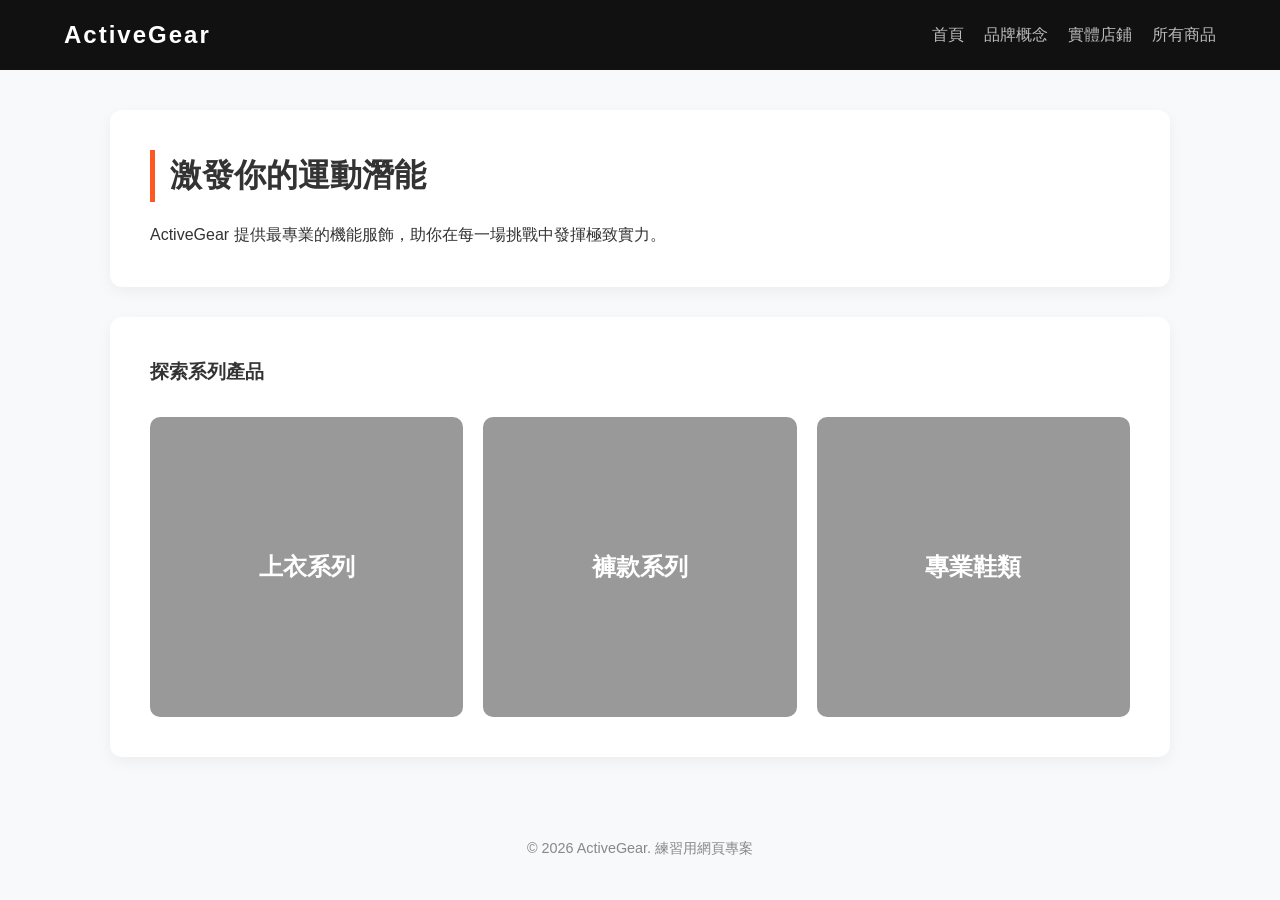
==== index.html @ 0505ae43 "Add files via upload Initial commit" ====
<!DOCTYPE html>
<html lang="zh-TW">
<head>
    <meta charset="UTF-8">
    <meta name="viewport" content="width=device-width, initial-scale=1.0">
    <title>ActiveGear | 專業運動入口</title>
    <link rel="stylesheet" href="style.css">
</head>
<body>

    <header>
        <h1>ActiveGear</h1>
        <nav>
            <ul>
                <li><a href="index.html">首頁</a></li>
                <li><a href="brand.html">品牌概念</a></li>
                <li><a href="store.html">實體店鋪</a></li>
                <li><a href="products.html">所有商品</a></li>
            </ul>
        </nav>
    </header>

    <main>
        <section>
            <h2>激發你的運動潛能</h2>
            <p>ActiveGear 提供最專業的機能服飾，助你在每一場挑戰中發揮極致實力。</p>
        </section>

        <section>
            <h3>探索系列產品</h3>
            <div class="category-hub">
                <a href="products.html" class="category-card card-tops"><span>上衣系列</span></a>
                <a href="products.html" class="category-card card-bottoms"><span>褲款系列</span></a>
                <a href="products.html" class="category-card card-shoes"><span>專業鞋類</span></a>
            </div>
        </section>
    </main>

    <footer>
        <p>&copy; 2026 ActiveGear. 練習用網頁專案</p>
    </footer>

</body>
</html>
---- style.css ----
/* --- 1. 全域重設 --- */
* {
    margin: 0;
    padding: 0;
    box-sizing: border-box;
}

body {
    font-family: "Helvetica Neue", Arial, "微軟正黑體", sans-serif;
    background-color: #f8f9fa;
    color: #333;
    line-height: 1.6;
}

/* --- 2. 導覽列樣式 --- */
header {
    background-color: #111;
    color: #fff;
    padding: 1rem 5%;
    display: flex;
    justify-content: space-between;
    align-items: center;
    position: sticky;
    top: 0;
    z-index: 1000;
}

header h1 {
    font-size: 1.5rem;
    letter-spacing: 2px;
}

nav ul {
    list-style: none;
    display: flex;
    gap: 20px;
}

nav a {
    color: #bbb;
    text-decoration: none;
    font-weight: 500;
    transition: 0.3s;
}

nav a:hover {
    color: #fff;
}

/* --- 3. 主要內容版面 --- */
main {
    max-width: 1100px;
    margin: 40px auto;
    padding: 0 20px;
}

section {
    background: #fff;
    padding: 40px;
    border-radius: 12px;
    box-shadow: 0 5px 15px rgba(0,0,0,0.05);
    margin-bottom: 30px;
}

h2 {
    margin-bottom: 20px;
    font-size: 2rem;
    border-left: 5px solid #ff5722;
    padding-left: 15px;
}

/* --- 4. 首頁分類卡片 (Category Hub) --- */
.category-hub {
    display: flex;
    gap: 20px;
    margin-top: 30px;
}

.category-card {
    flex: 1;
    height: 300px;
    display: flex;
    align-items: center;
    justify-content: center;
    text-decoration: none;
    color: #fff;
    font-size: 1.5rem;
    font-weight: bold;
    border-radius: 10px;
    position: relative;
    overflow: hidden;
    background-size: cover;
    background-position: center;
    transition: transform 0.4s ease;
}

/* 背景遮罩層：確保文字清晰 */
.category-card::before {
    content: '';
    position: absolute;
    top: 0; left: 0; width: 100%; height: 100%;
    background: rgba(0, 0, 0, 0.4);
    z-index: 1;
    transition: 0.3s;
}

.category-card span {
    position: relative;
    z-index: 2;
}

/* 懸停效果 */
.category-card:hover {
    transform: translateY(-10px);
}

.category-card:hover::before {
    background: rgba(0, 0, 0, 0.2); /* 移入時變亮 */
}

/* 各別背景圖設定 (使用臨時圖片網址) */
.card-tops { background-image: url('https://images.unsplash.com/photo-1521572267360-ee0c2909d518?auto=format&fit=crop&w=600&q=80'); }
.card-bottoms { background-image: url('https://images.unsplash.com/photo-1539109132314-3477524c8810?auto=format&fit=crop&w=600&q=80'); }
.card-shoes { background-image: url('https://images.unsplash.com/photo-1542291026-7eec264c27ff?auto=format&fit=crop&w=600&q=80'); }

/* --- 5. 實體店鋪頁面專用 --- */
.store-img {
    width: 100%;
    max-height: 400px;
    object-fit: cover;
    border-radius: 8px;
    margin-bottom: 25px;
}

.store-info p {
    margin-bottom: 10px;
    font-size: 1.1rem;
}

/* --- 6. 頁尾 --- */
footer {
    text-align: center;
    padding: 40px;
    color: #888;
    font-size: 0.9rem;
}
/* --- 7. 商品列表網格 --- */
.product-grid {
    display: grid;
    /* 自動填充，每欄最小 250px，最大平均分配 */
    grid-template-columns: repeat(auto-fill, minmax(220px, 1fr));
    gap: 30px;
    margin-top: 30px;
}

/* --- 8. 商品卡片樣式 --- */
.product-card {
    background: #fff;
    border: 1px solid #eee;
    border-radius: 12px;
    overflow: hidden;
    position: relative;
    transition: 0.3s;
}

.product-card:hover {
    box-shadow: 0 10px 20px rgba(0,0,0,0.1);
    transform: translateY(-5px);
}

.product-card img {
    width: 100%;
    height: 250px;
    object-fit: cover; /* 確保圖片不變形且填滿區域 */
}

.product-info {
    padding: 20px;
    text-align: center;
}

.product-info h4 {
    margin-bottom: 10px;
    font-size: 1.1rem;
}

.price {
    color: #ff5722;
    font-weight: bold;
    font-size: 1.2rem;
    margin-bottom: 15px;
}

.old-price {
    text-decoration: line-through;
    color: #999;
    font-size: 0.9rem;
    margin-right: 5px;
}

/* 商品標籤 (New/Sale) */
.product-tag {
    position: absolute;
    top: 10px;
    left: 10px;
    background: #333;
    color: #fff;
    padding: 5px 12px;
    font-size: 0.8rem;
    border-radius: 20px;
    z-index: 5;
}

.product-tag.sale {
    background: #ff5722;
}

/* 按鈕樣式 */
.add-btn {
    width: 100%;
    padding: 10px;
    background: #f4f4f4;
    border: none;
    border-radius: 6px;
    cursor: pointer;
    font-weight: bold;
    transition: 0.2s;
}

.add-btn:hover {
    background: #111;
    color: #fff;
}
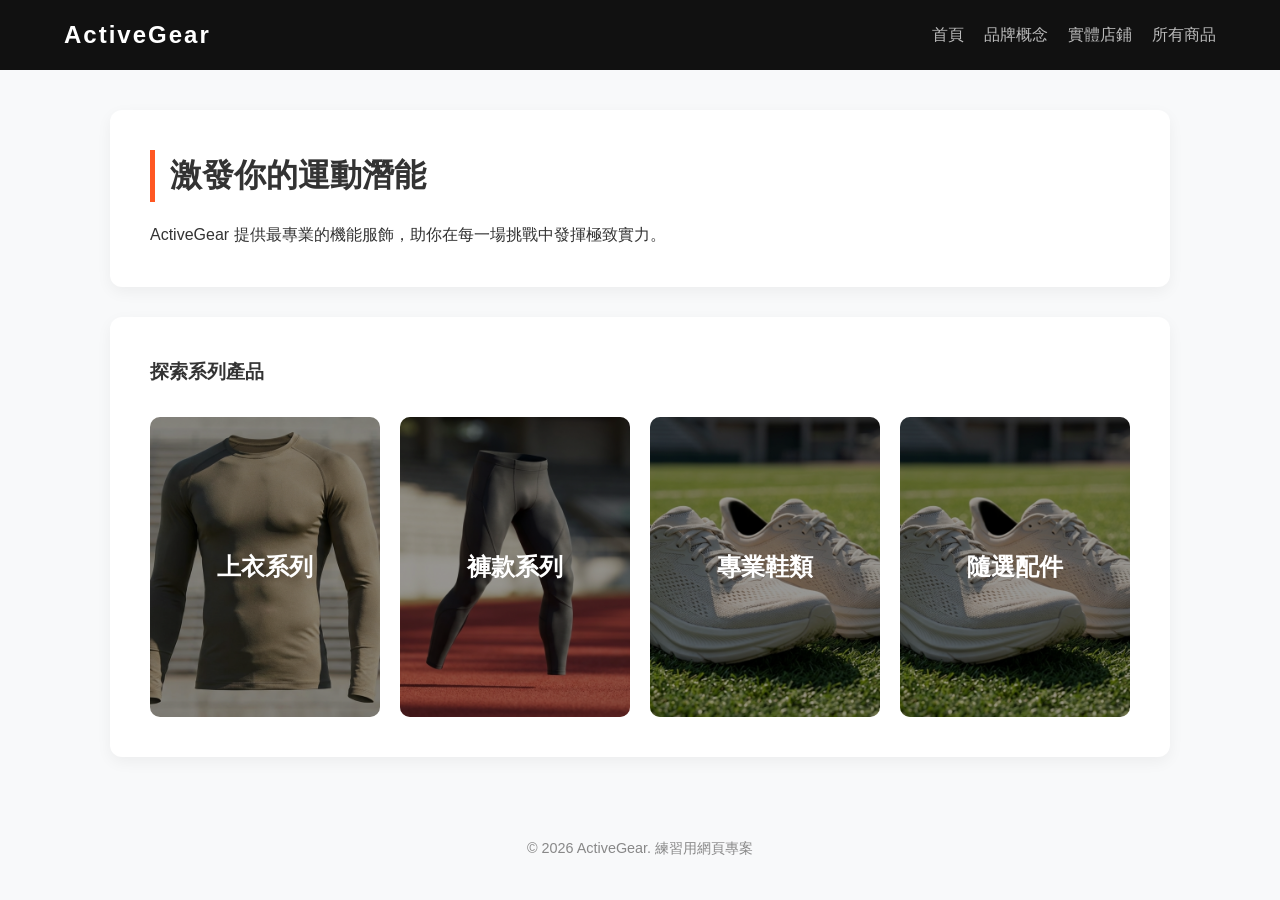
==== commit 15824402: "Update index.html" ====
--- a/index.html
+++ b/index.html
@@ -32,6 +32,7 @@
                 <a href="products.html" class="category-card card-tops"><span>上衣系列</span></a>
                 <a href="products.html" class="category-card card-bottoms"><span>褲款系列</span></a>
                 <a href="products.html" class="category-card card-shoes"><span>專業鞋類</span></a>
+                <a href="products.html" class="category-card card-shoes"><span>隨選配件</span></a>
             </div>
         </section>
     </main>
@@ -41,4 +42,4 @@
     </footer>
 
 </body>
-</html>+</html>
--- a/style.css
+++ b/style.css
@@ -119,9 +119,9 @@
 }
 
 /* 各別背景圖設定 (使用臨時圖片網址) */
-.card-tops { background-image: url('https://images.unsplash.com/photo-1521572267360-ee0c2909d518?auto=format&fit=crop&w=600&q=80'); }
-.card-bottoms { background-image: url('https://images.unsplash.com/photo-1539109132314-3477524c8810?auto=format&fit=crop&w=600&q=80'); }
-.card-shoes { background-image: url('https://images.unsplash.com/photo-1542291026-7eec264c27ff?auto=format&fit=crop&w=600&q=80'); }
+.card-tops { background-image: url('images/shirt.png'); }
+.card-bottoms { background-image: url('images/pants.png'); }
+.card-shoes { background-image: url('images/shoe.png'); }
 
 /* --- 5. 實體店鋪頁面專用 --- */
 .store-img {
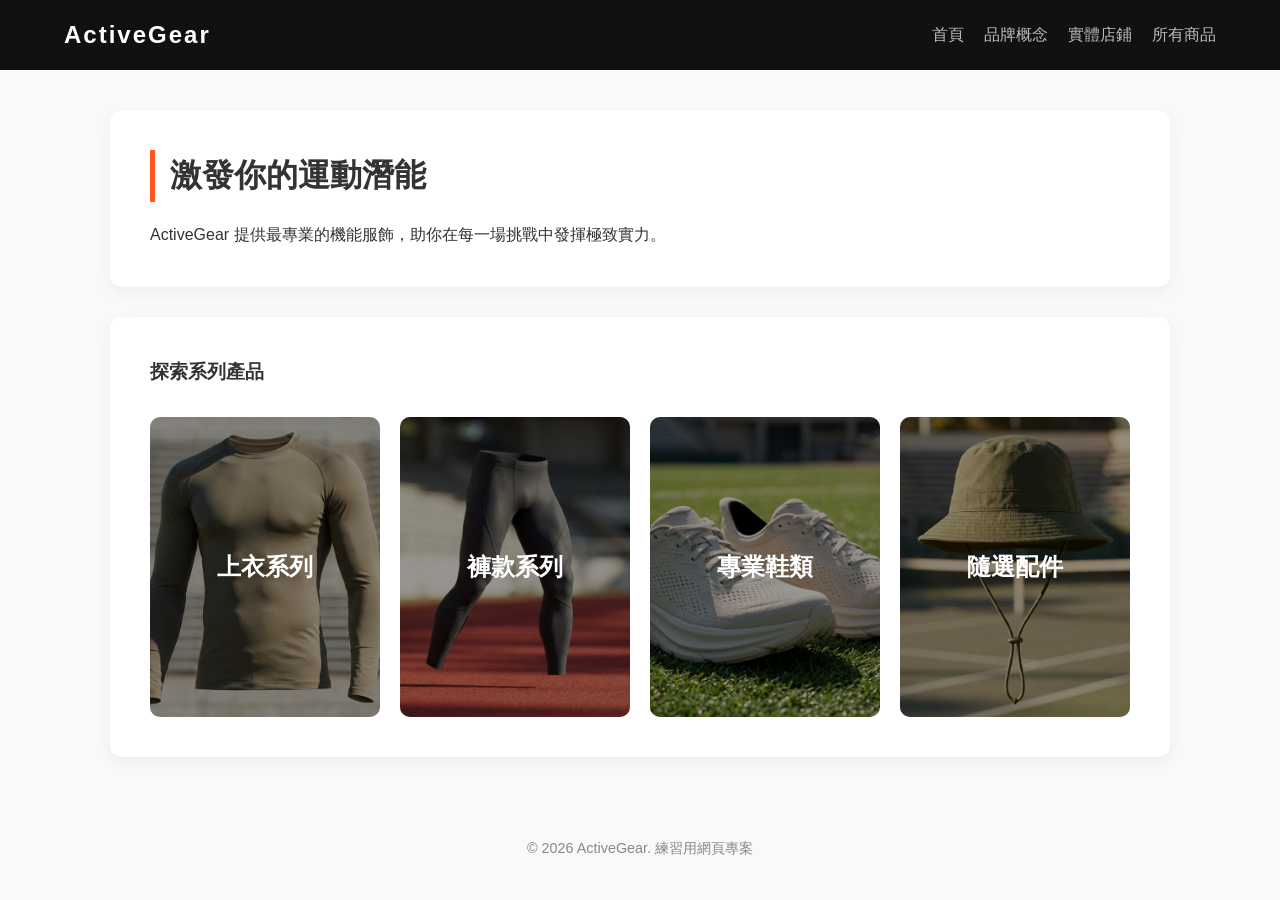
==== commit a36f308d: "Update index.html" ====
--- a/index.html
+++ b/index.html
@@ -32,7 +32,7 @@
                 <a href="products.html" class="category-card card-tops"><span>上衣系列</span></a>
                 <a href="products.html" class="category-card card-bottoms"><span>褲款系列</span></a>
                 <a href="products.html" class="category-card card-shoes"><span>專業鞋類</span></a>
-                <a href="products.html" class="category-card card-shoes"><span>隨選配件</span></a>
+                <a href="products.html" class="category-card card-item"><span>隨選配件</span></a>
             </div>
         </section>
     </main>
--- a/style.css
+++ b/style.css
@@ -122,6 +122,7 @@
 .card-tops { background-image: url('images/shirt.png'); }
 .card-bottoms { background-image: url('images/pants.png'); }
 .card-shoes { background-image: url('images/shoe.png'); }
+.card-item { background-image: url('images/hat.png'); }
 
 /* --- 5. 實體店鋪頁面專用 --- */
 .store-img {
@@ -230,4 +231,4 @@
 .add-btn:hover {
     background: #111;
     color: #fff;
-}+}
